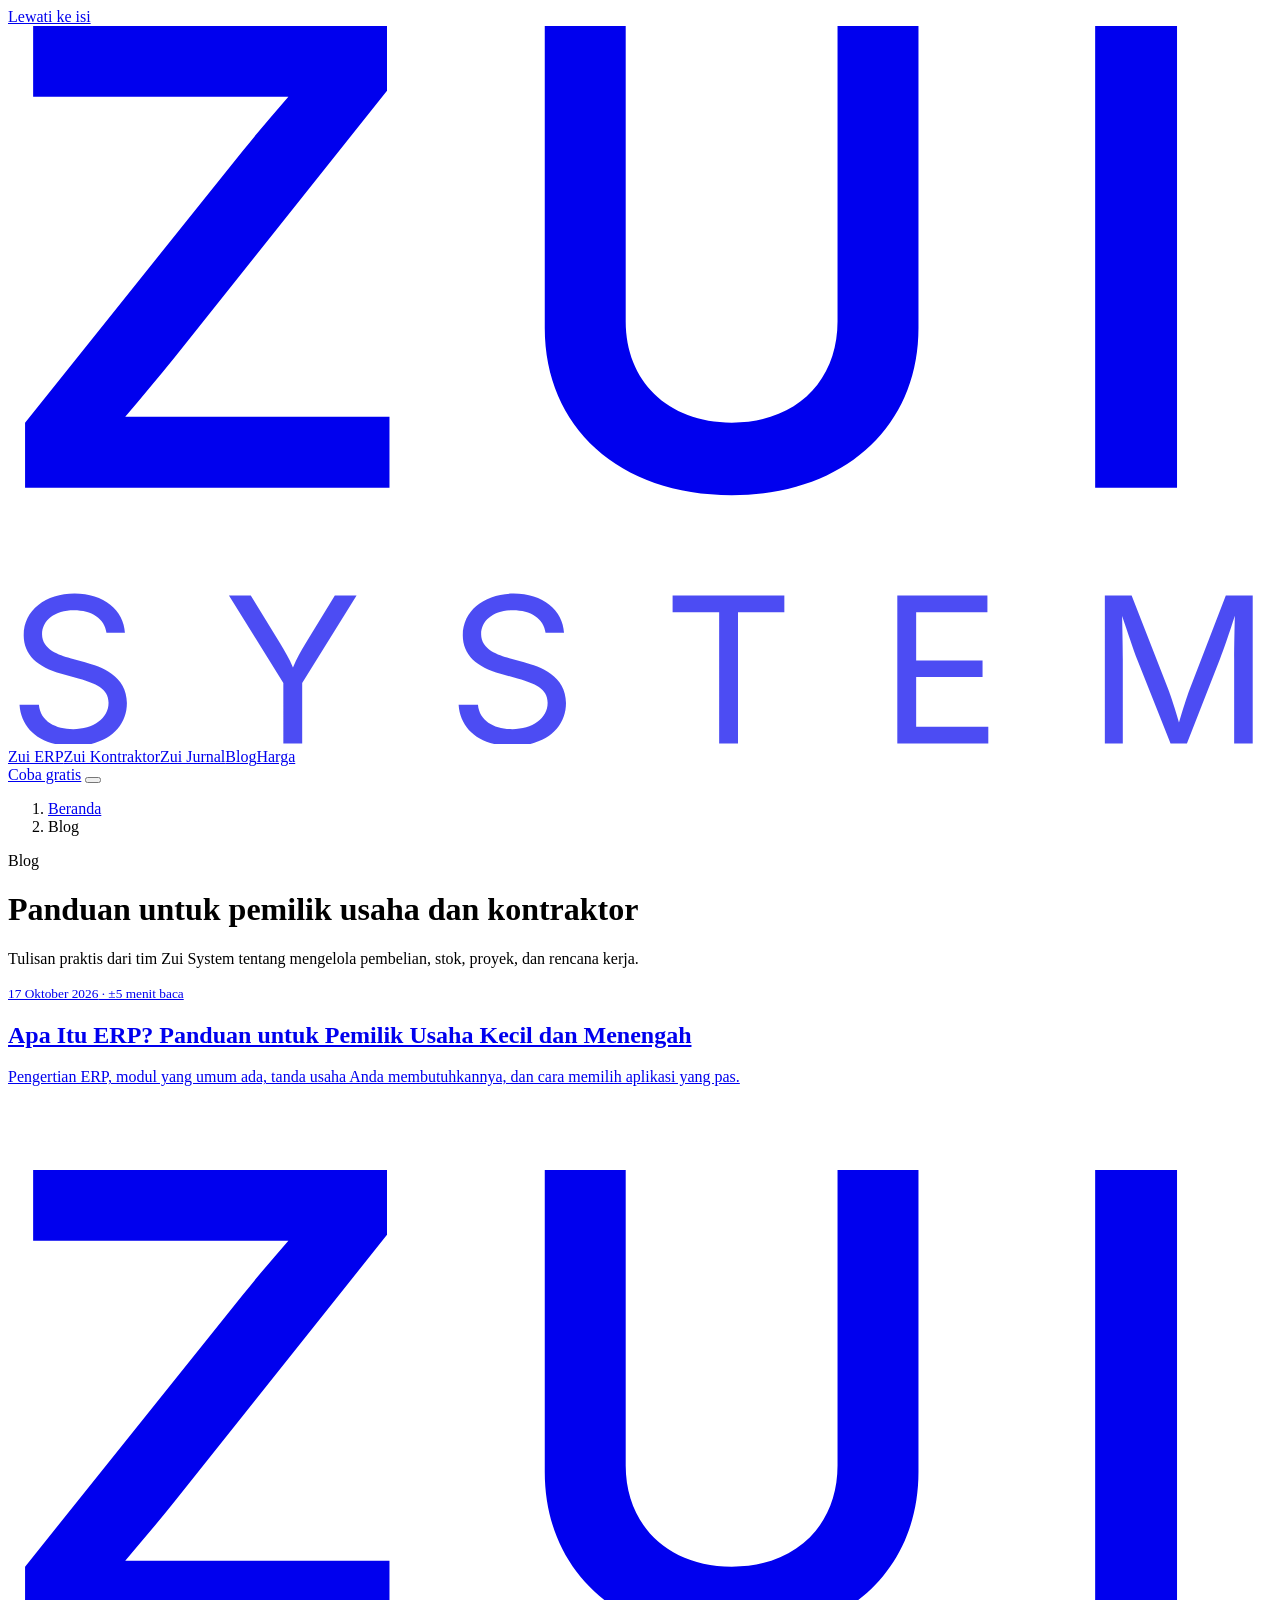
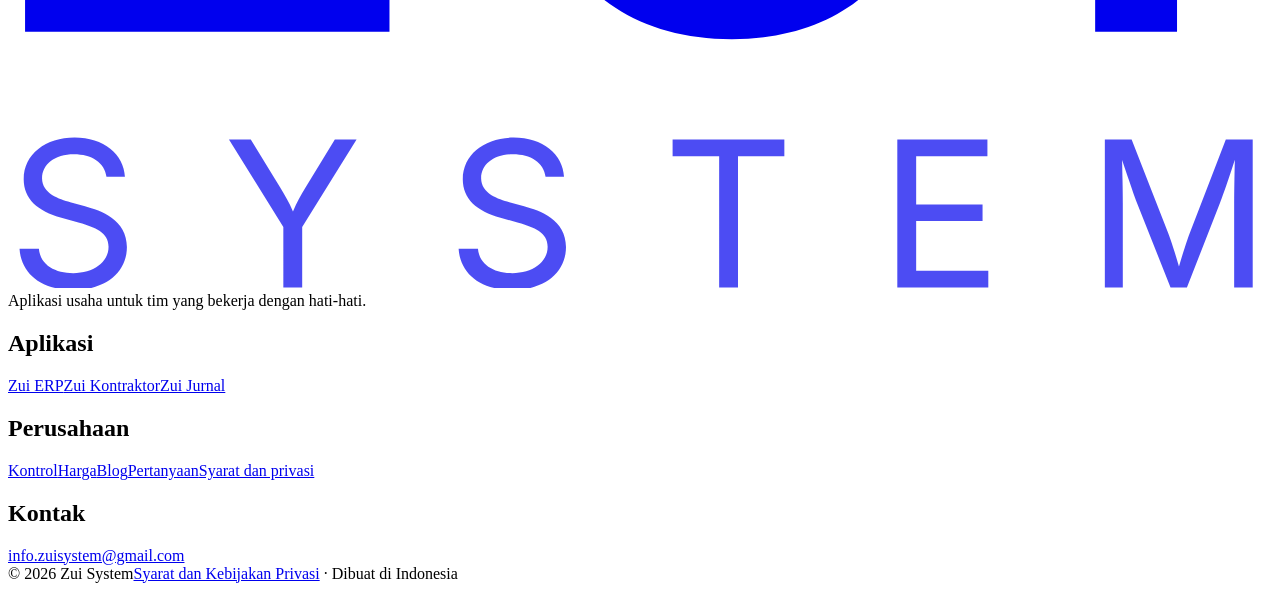
==== index (1).html @ c182817f "Add files via upload" ====
<!DOCTYPE html>
<html lang="id"><head><meta charset="utf-8">
<meta name="viewport" content="width=device-width,initial-scale=1,viewport-fit=cover">
<meta name="theme-color" content="#0E2230"><title>Blog Zui System — Panduan untuk Pemilik Usaha dan Kontraktor</title>
<meta name="description" content="Panduan praktis tentang ERP, pengelolaan proyek konstruksi, dan perencanaan kerja untuk pemilik usaha kecil dan menengah, dari tim Zui System.">
<meta name="robots" content="index,follow,max-image-preview:large">
<link rel="canonical" href="https://zuisystem.com/blog/">
<meta property="og:type" content="website">
<meta property="og:site_name" content="Zui System">
<meta property="og:locale" content="id_ID">
<meta property="og:url" content="https://zuisystem.com/blog/">
<meta property="og:title" content="Blog Zui System — Panduan untuk Pemilik Usaha dan Kontraktor">
<meta property="og:description" content="Panduan praktis tentang ERP, pengelolaan proyek konstruksi, dan perencanaan kerja untuk pemilik usaha kecil dan menengah, dari tim Zui System.">
<meta property="og:image" content="https://zuisystem.com/assets/og/blog.png">
<meta property="og:image:width" content="1200"><meta property="og:image:height" content="630">
<meta name="twitter:card" content="summary_large_image">
<meta name="twitter:title" content="Blog Zui System — Panduan untuk Pemilik Usaha dan Kontraktor">
<meta name="twitter:description" content="Panduan praktis tentang ERP, pengelolaan proyek konstruksi, dan perencanaan kerja untuk pemilik usaha kecil dan menengah, dari tim Zui System.">
<meta name="twitter:image" content="https://zuisystem.com/assets/og/blog.png">
<script type="application/ld+json">{"@context":"https://schema.org","@graph":[{"@type":"Blog","@id":"https://zuisystem.com/blog/#blog","url":"https://zuisystem.com/blog/","name":"Blog Zui System","description":"Panduan praktis tentang ERP, pengelolaan proyek konstruksi, dan perencanaan kerja untuk pemilik usaha kecil dan menengah, dari tim Zui System.","inLanguage":"id","publisher":{"@id":"https://zuisystem.com/#org"},"blogPost":[{"@id":"https://zuisystem.com/blog/apa-itu-erp/#post"}]},{"@type":"CollectionPage","url":"https://zuisystem.com/blog/","name":"Blog Zui System — Panduan untuk Pemilik Usaha dan Kontraktor","description":"Panduan praktis tentang ERP, pengelolaan proyek konstruksi, dan perencanaan kerja untuk pemilik usaha kecil dan menengah, dari tim Zui System.","inLanguage":"id","isPartOf":{"@id":"https://zuisystem.com/#web"},"breadcrumb":{"@id":"https://zuisystem.com/blog/#bc"}},{"@type":"BreadcrumbList","itemListElement":[{"@type":"ListItem","position":1,"name":"Beranda","item":"https://zuisystem.com/"},{"@type":"ListItem","position":2,"name":"Blog","item":"https://zuisystem.com/zui-jurnal/"}],"@id":"https://zuisystem.com/blog/#bc"}]}</script>
<link rel="icon" href="/icon-192.png"><link rel="manifest" href="/manifest.webmanifest"><link rel="apple-touch-icon" href="/icon-192.png">
<link rel="preconnect" href="https://fonts.googleapis.com"><link rel="preconnect" href="https://fonts.gstatic.com" crossorigin>
<link rel="stylesheet" href="https://fonts.googleapis.com/css2?family=IBM+Plex+Sans:wght@400;500;600&family=Source+Serif+4:opsz,wght@8..60,400;8..60,600&display=swap">
<link rel="stylesheet" href="/assets/site.css?v=1">
</head><body>
<a class="sk" href="#isi">Lewati ke isi</a>
<div class="top"><div class="w"><a class="lg" href="/"><svg class="zl" viewBox="20 20 398 226" role="img" aria-label="Zui System"><g fill="currentColor"><path transform="translate(20 165.4)" d="M5.37109375 0.0H120.1171875V-22.36328125H36.9140625C42.1875 -28.61328125 47.4609375 -34.765625 52.44140625 -41.015625L119.3359375 -125.0V-145.5078125H7.91015625V-123.14453125H88.28125C83.203125 -117.3828125 78.3203125 -111.5234375 73.6328125 -105.76171875L5.37109375 -20.5078125Z M227.8984375 2.34375C263.4453125 2.34375 286.6875 -19.3359375 286.6875 -50.29296875V-145.5078125H261.19921875V-52.34375C261.19921875 -33.7890625 248.30859375 -20.5078125 227.8984375 -20.5078125C207.48828125 -20.5078125 194.5 -33.88671875 194.5 -52.34375V-145.5078125H169.01171875V-50.29296875C169.01171875 -19.23828125 192.25390625 2.34375 227.8984375 2.34375Z M368.1015625 -145.5078125H342.3203125V0.0H368.1015625Z"/><path transform="translate(20 245.9)" opacity=".7" d="M20.53125 0.8125C31.28125 0.8125 37.4375 -5.0625 37.4375 -12.6875C37.4375 -21.375 29.25 -24.1875 24.25 -25.5625L19.59375 -26.84375C16.1875 -27.78125 10.71875 -29.5 10.71875 -34.375C10.71875 -38.75 14.71875 -41.9375 20.75 -41.9375C26.28125 -41.9375 30.46875 -39.34375 31.0 -34.8125H36.8125C36.53125 -41.84375 30.125 -47.1875 20.9375 -47.1875C11.9375 -47.1875 4.9375 -41.96875 4.9375 -34.09375C4.9375 -27.90625 9.3125 -24.0625 16.8125 -21.9375L22.4375 -20.34375C27.40625 -18.9375 31.65625 -17.28125 31.65625 -12.78125C31.65625 -7.8125 26.84375 -4.5 20.53125 -4.5C15.0625 -4.5 10.1875 -6.90625 9.71875 -12.1875H3.625C4.15625 -4.375 10.4375 0.8125 20.53125 0.8125Z M86.6925 0.0H92.63V-19.0625L109.755 -46.5625H102.91125L93.72375 -31.53125C92.22375 -29.0625 90.97375 -26.9375 89.72375 -23.9375C88.47375 -26.84375 87.22375 -28.96875 85.66125 -31.53125L76.4425 -46.5625H69.5675L86.6925 -19.0625Z M158.79125 0.8125C169.54125 0.8125 175.6975 -5.0625 175.6975 -12.6875C175.6975 -21.375 167.51 -24.1875 162.51 -25.5625L157.85375 -26.84375C154.4475 -27.78125 148.97875 -29.5 148.97875 -34.375C148.97875 -38.75 152.97875 -41.9375 159.01 -41.9375C164.54125 -41.9375 168.72875 -39.34375 169.26 -34.8125H175.0725C174.79125 -41.84375 168.385 -47.1875 159.1975 -47.1875C150.1975 -47.1875 143.1975 -41.96875 143.1975 -34.09375C143.1975 -27.90625 147.5725 -24.0625 155.0725 -21.9375L160.6975 -20.34375C165.66625 -18.9375 169.91625 -17.28125 169.91625 -12.78125C169.91625 -7.8125 165.10375 -4.5 158.79125 -4.5C153.3225 -4.5 148.4475 -6.90625 147.97875 -12.1875H141.885C142.41625 -4.375 148.6975 0.8125 158.79125 0.8125Z M209.265 -41.3125H223.92125V0.0H229.85875V-41.3125H244.4525V-46.5625H209.265Z M280.02 0.0H308.67625V-5.25H285.9575V-20.875H306.86375V-26.125H285.9575V-41.3125H308.395V-46.5625H280.02Z M345.36875 0.0H351.025V-26.59375C351.025 -30.1875 350.9 -35.6875 350.80625 -40.125C352.65 -34.65625 354.4625 -29.21875 355.49375 -26.59375L366.05625 0.0H371.2125L381.61875 -26.59375C382.68125 -29.3125 384.61875 -34.90625 386.30625 -40.21875C386.18125 -35.375 386.0875 -30.03125 386.0875 -26.59375V0.0H391.93125V-46.5625H383.4625L372.15 -17.1875C371.24375 -14.84375 369.80625 -10.25 368.7125 -6.59375C367.61875 -10.375 366.15 -14.9375 365.275 -17.1875L353.80625 -46.5625H345.36875Z"/></g></svg></a>
<nav class="lk" aria-label="Utama"><a href="/zui-erp/">Zui ERP</a><a href="/zui-kontraktor/">Zui Kontraktor</a><a href="/zui-jurnal/">Zui Jurnal</a><a href="/blog/" aria-current="page">Blog</a><a href="/#harga">Harga</a></nav>
<a class="b p sm" href="/#mulai">Coba gratis</a>
<button type="button" class="hb" id="hb" aria-label="Buka menu" aria-expanded="false" aria-controls="mm"><span></span><span></span></button></div>
<div class="mm" id="mm" hidden><div class="w"><a class="mi" href="/zui-erp/">Zui ERP</a><a class="mi" href="/zui-kontraktor/">Zui Kontraktor</a><a class="mi" href="/zui-jurnal/">Zui Jurnal</a><a class="mi" href="/blog/">Blog</a><a class="mi" href="/#harga">Harga</a><a class="mi" href="/syarat.html">Syarat dan privasi</a><a class="b p mcta" href="/#mulai">Coba gratis 14 hari</a></div></div></div>
<main id="isi">
<div class="w"><nav class="bc" aria-label="Remah roti"><ol><li><a href="/">Beranda</a></li><li aria-current="page">Blog</li></ol></nav>
<header class="ph1"><p class="eyebrow">Blog</p><h1>Panduan untuk pemilik usaha dan kontraktor</h1><p class="sub">Tulisan praktis dari tim Zui System tentang mengelola pembelian, stok, proyek, dan rencana kerja.</p></header>
<div class="bl" style="margin-bottom:84px"><a href="/blog/apa-itu-erp/"><small><time datetime="2026-10-17">17 Oktober 2026</time> · ±5 menit baca</small><h2>Apa Itu ERP? Panduan untuk Pemilik Usaha Kecil dan Menengah</h2><p>Pengertian ERP, modul yang umum ada, tanda usaha Anda membutuhkannya, dan cara memilih aplikasi yang pas.</p></a></div></div>
</main>
<div class="w"><footer><div class="fc"><div><a class="lg" href="/"><svg class="zl" viewBox="20 20 398 226" role="img" aria-label="Zui System"><g fill="currentColor"><path transform="translate(20 165.4)" d="M5.37109375 0.0H120.1171875V-22.36328125H36.9140625C42.1875 -28.61328125 47.4609375 -34.765625 52.44140625 -41.015625L119.3359375 -125.0V-145.5078125H7.91015625V-123.14453125H88.28125C83.203125 -117.3828125 78.3203125 -111.5234375 73.6328125 -105.76171875L5.37109375 -20.5078125Z M227.8984375 2.34375C263.4453125 2.34375 286.6875 -19.3359375 286.6875 -50.29296875V-145.5078125H261.19921875V-52.34375C261.19921875 -33.7890625 248.30859375 -20.5078125 227.8984375 -20.5078125C207.48828125 -20.5078125 194.5 -33.88671875 194.5 -52.34375V-145.5078125H169.01171875V-50.29296875C169.01171875 -19.23828125 192.25390625 2.34375 227.8984375 2.34375Z M368.1015625 -145.5078125H342.3203125V0.0H368.1015625Z"/><path transform="translate(20 245.9)" opacity=".7" d="M20.53125 0.8125C31.28125 0.8125 37.4375 -5.0625 37.4375 -12.6875C37.4375 -21.375 29.25 -24.1875 24.25 -25.5625L19.59375 -26.84375C16.1875 -27.78125 10.71875 -29.5 10.71875 -34.375C10.71875 -38.75 14.71875 -41.9375 20.75 -41.9375C26.28125 -41.9375 30.46875 -39.34375 31.0 -34.8125H36.8125C36.53125 -41.84375 30.125 -47.1875 20.9375 -47.1875C11.9375 -47.1875 4.9375 -41.96875 4.9375 -34.09375C4.9375 -27.90625 9.3125 -24.0625 16.8125 -21.9375L22.4375 -20.34375C27.40625 -18.9375 31.65625 -17.28125 31.65625 -12.78125C31.65625 -7.8125 26.84375 -4.5 20.53125 -4.5C15.0625 -4.5 10.1875 -6.90625 9.71875 -12.1875H3.625C4.15625 -4.375 10.4375 0.8125 20.53125 0.8125Z M86.6925 0.0H92.63V-19.0625L109.755 -46.5625H102.91125L93.72375 -31.53125C92.22375 -29.0625 90.97375 -26.9375 89.72375 -23.9375C88.47375 -26.84375 87.22375 -28.96875 85.66125 -31.53125L76.4425 -46.5625H69.5675L86.6925 -19.0625Z M158.79125 0.8125C169.54125 0.8125 175.6975 -5.0625 175.6975 -12.6875C175.6975 -21.375 167.51 -24.1875 162.51 -25.5625L157.85375 -26.84375C154.4475 -27.78125 148.97875 -29.5 148.97875 -34.375C148.97875 -38.75 152.97875 -41.9375 159.01 -41.9375C164.54125 -41.9375 168.72875 -39.34375 169.26 -34.8125H175.0725C174.79125 -41.84375 168.385 -47.1875 159.1975 -47.1875C150.1975 -47.1875 143.1975 -41.96875 143.1975 -34.09375C143.1975 -27.90625 147.5725 -24.0625 155.0725 -21.9375L160.6975 -20.34375C165.66625 -18.9375 169.91625 -17.28125 169.91625 -12.78125C169.91625 -7.8125 165.10375 -4.5 158.79125 -4.5C153.3225 -4.5 148.4475 -6.90625 147.97875 -12.1875H141.885C142.41625 -4.375 148.6975 0.8125 158.79125 0.8125Z M209.265 -41.3125H223.92125V0.0H229.85875V-41.3125H244.4525V-46.5625H209.265Z M280.02 0.0H308.67625V-5.25H285.9575V-20.875H306.86375V-26.125H285.9575V-41.3125H308.395V-46.5625H280.02Z M345.36875 0.0H351.025V-26.59375C351.025 -30.1875 350.9 -35.6875 350.80625 -40.125C352.65 -34.65625 354.4625 -29.21875 355.49375 -26.59375L366.05625 0.0H371.2125L381.61875 -26.59375C382.68125 -29.3125 384.61875 -34.90625 386.30625 -40.21875C386.18125 -35.375 386.0875 -30.03125 386.0875 -26.59375V0.0H391.93125V-46.5625H383.4625L372.15 -17.1875C371.24375 -14.84375 369.80625 -10.25 368.7125 -6.59375C367.61875 -10.375 366.15 -14.9375 365.275 -17.1875L353.80625 -46.5625H345.36875Z"/></g></svg></a>Aplikasi usaha untuk tim yang bekerja dengan hati-hati.</div>
<div><h2>Aplikasi</h2><a href="/zui-erp/">Zui ERP</a><a href="/zui-kontraktor/">Zui Kontraktor</a><a href="/zui-jurnal/">Zui Jurnal</a></div>
<div><h2>Perusahaan</h2><a href="/#kontrol">Kontrol</a><a href="/#harga">Harga</a><a href="/blog/">Blog</a><a href="/#tanya">Pertanyaan</a><a href="/syarat.html">Syarat dan privasi</a></div>
<div><h2>Kontak</h2><a href="mailto:info.zuisystem@gmail.com">info.zuisystem@gmail.com</a></div></div>
<div class="fb"><span>© <span id="yr">2026</span> Zui System</span><span><a href="/syarat.html">Syarat dan Kebijakan Privasi</a> · Dibuat di Indonesia</span></div></footer></div>
<script src="/assets/site.js?v=1"></script>
</body></html>
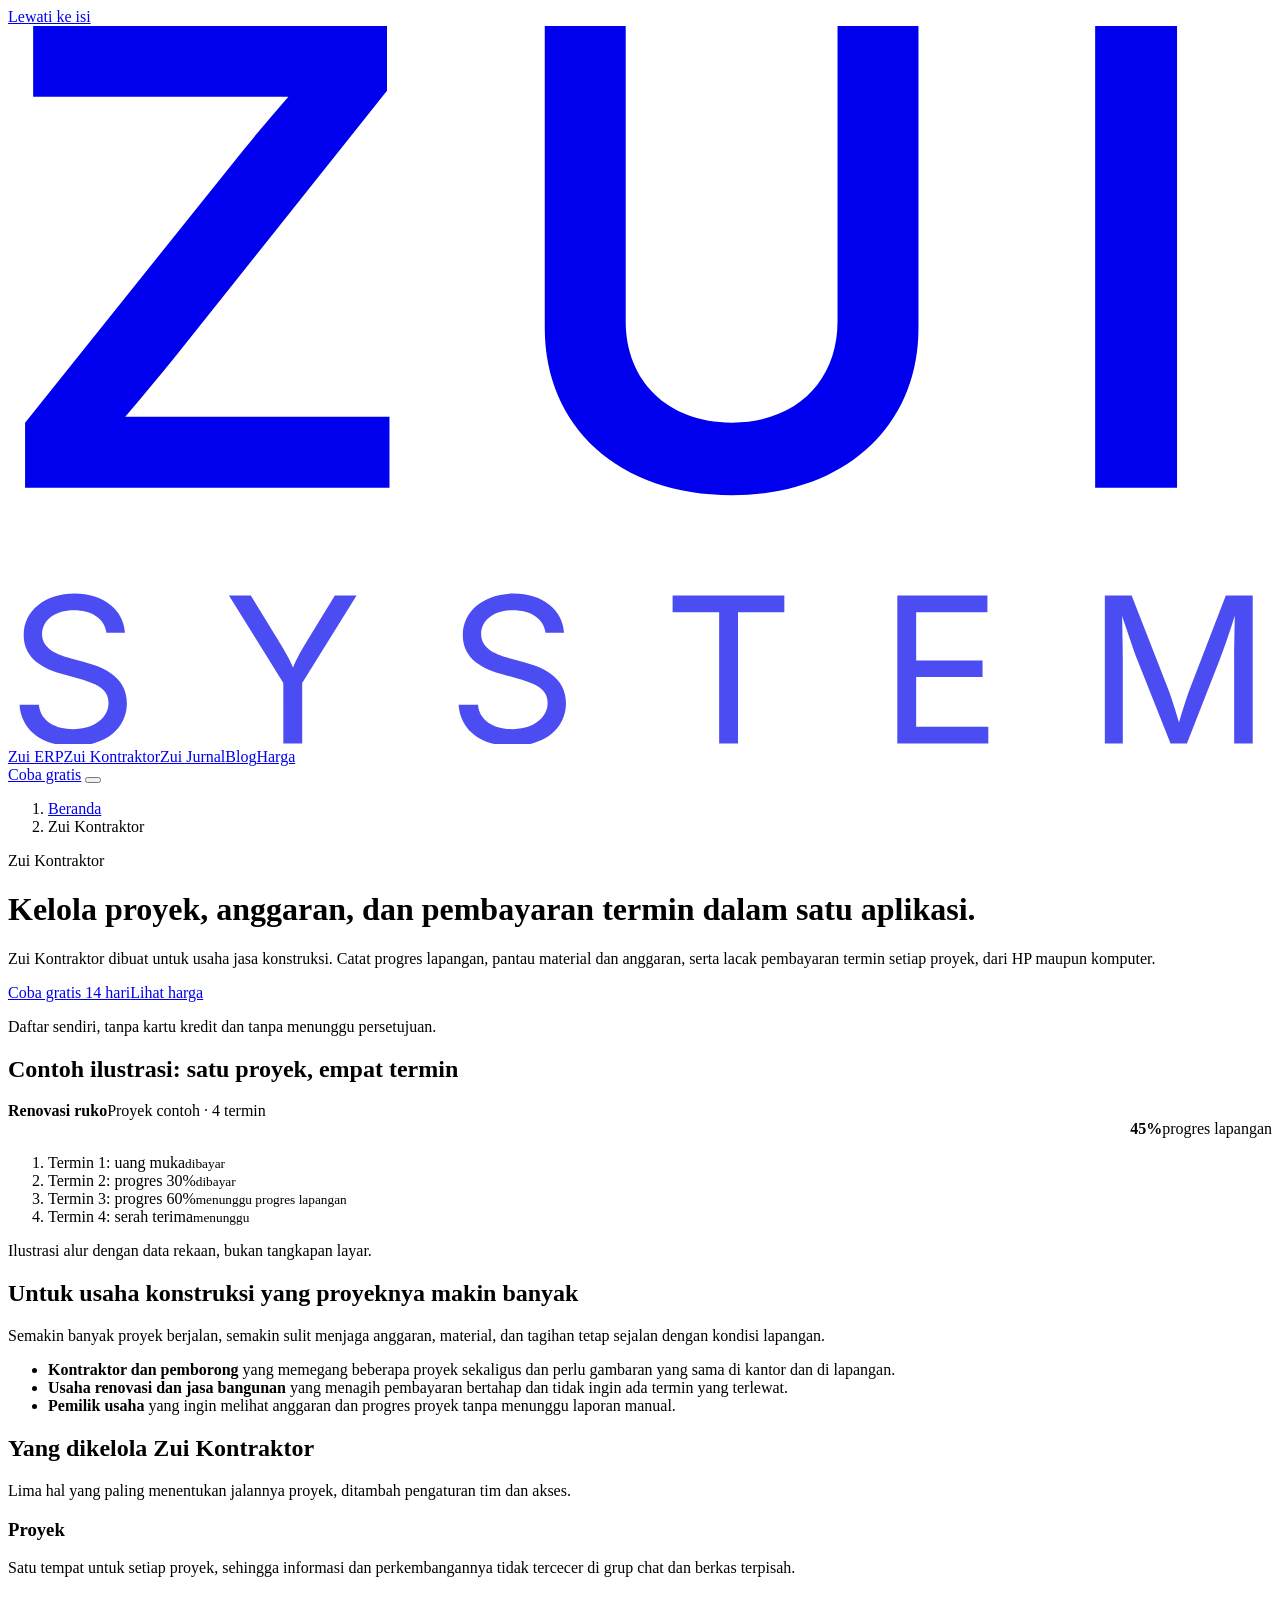
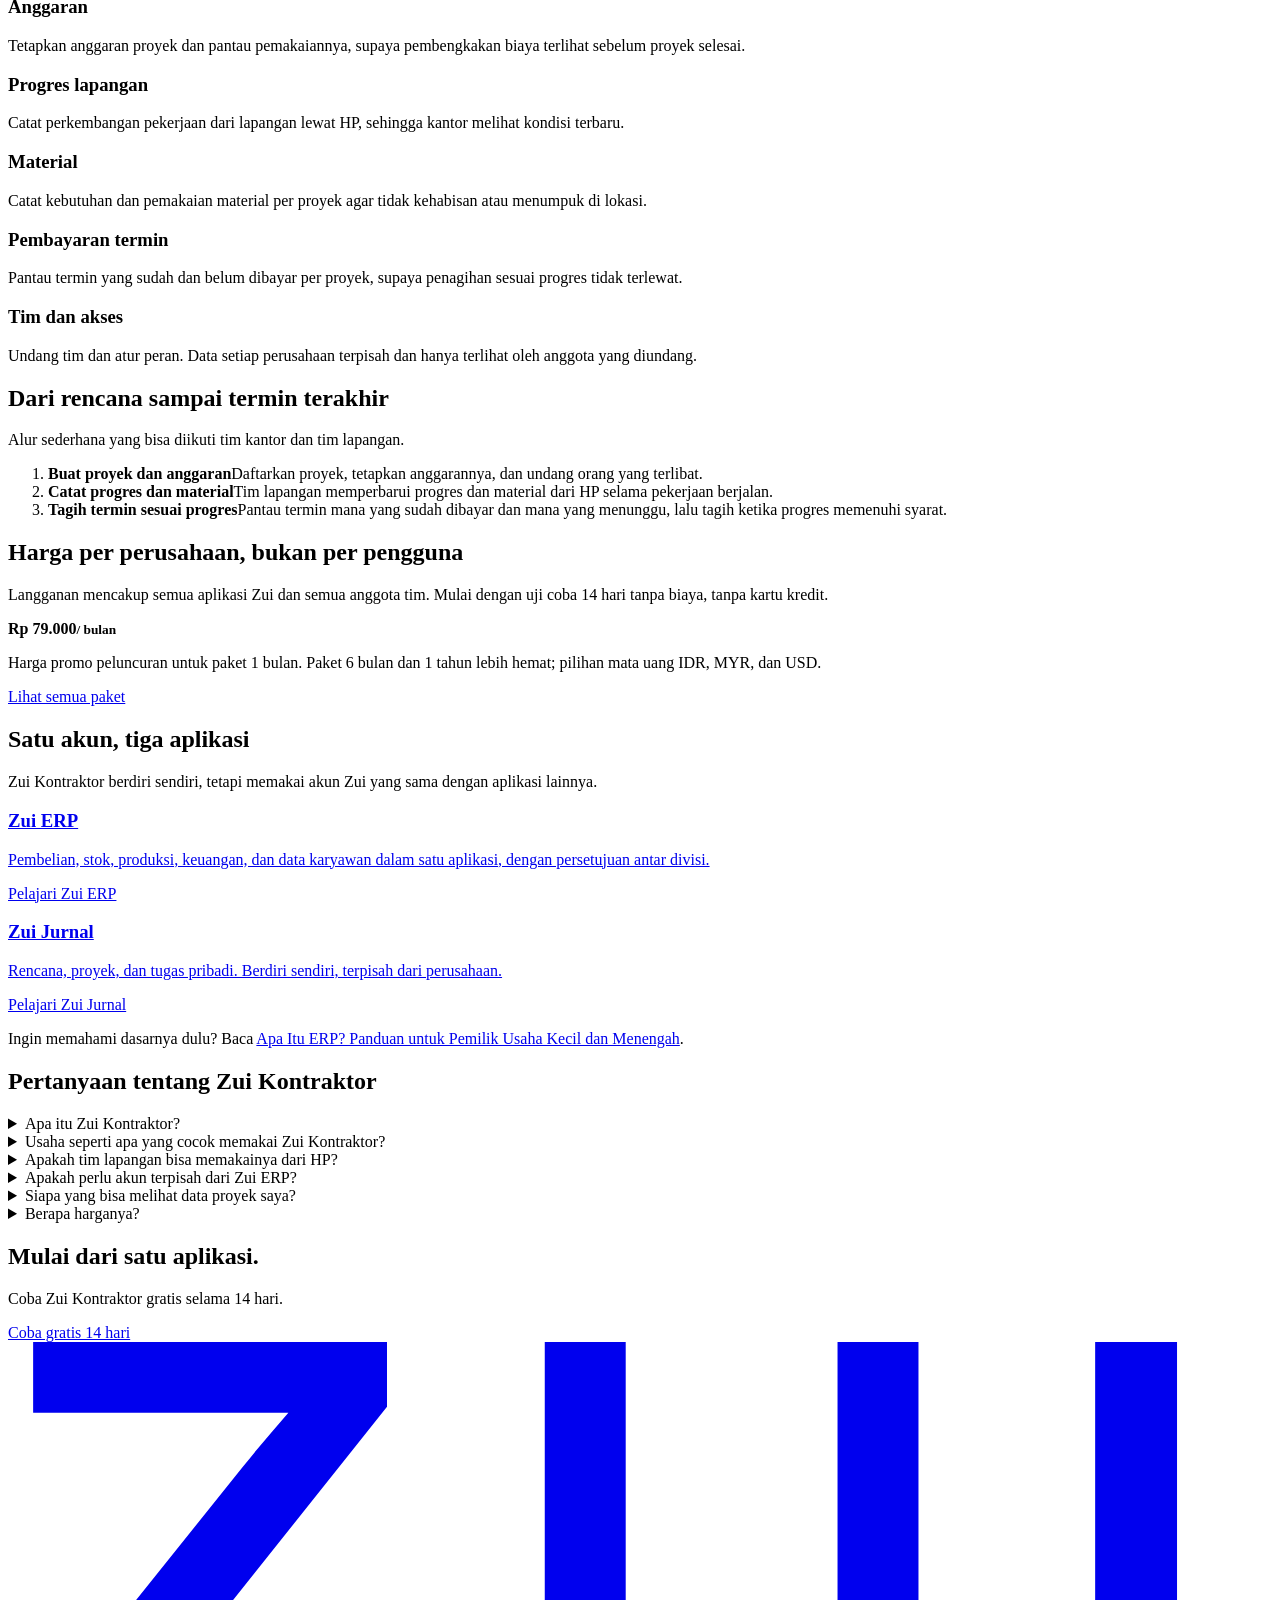
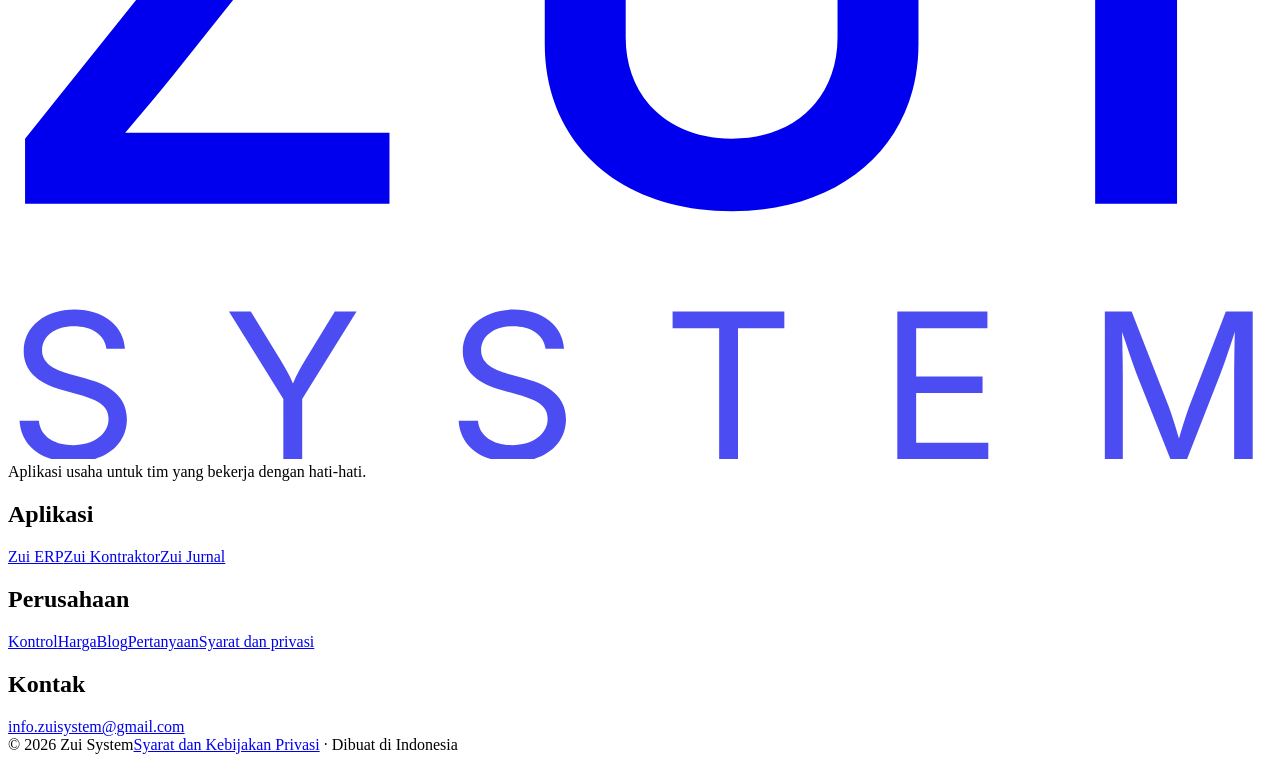
==== commit d89f2173: "Add files via upload" ====
--- a/index (1).html
+++ b/index (1).html
@@ -1,43 +1,62 @@
 <!DOCTYPE html>
 <html lang="id"><head><meta charset="utf-8">
 <meta name="viewport" content="width=device-width,initial-scale=1,viewport-fit=cover">
-<meta name="theme-color" content="#0E2230"><title>Blog Zui System — Panduan untuk Pemilik Usaha dan Kontraktor</title>
-<meta name="description" content="Panduan praktis tentang ERP, pengelolaan proyek konstruksi, dan perencanaan kerja untuk pemilik usaha kecil dan menengah, dari tim Zui System.">
+<meta name="theme-color" content="#0E2230"><title>Zui Kontraktor — Aplikasi Manajemen Proyek untuk Kontraktor</title>
+<meta name="description" content="Zui Kontraktor membantu usaha kontraktor mengelola proyek, anggaran, progres lapangan, material, dan pembayaran termin. Coba gratis 14 hari.">
 <meta name="robots" content="index,follow,max-image-preview:large">
-<link rel="canonical" href="https://zuisystem.com/blog/">
+<link rel="canonical" href="https://zuisystem.com/zui-kontraktor/">
 <meta property="og:type" content="website">
 <meta property="og:site_name" content="Zui System">
 <meta property="og:locale" content="id_ID">
-<meta property="og:url" content="https://zuisystem.com/blog/">
-<meta property="og:title" content="Blog Zui System — Panduan untuk Pemilik Usaha dan Kontraktor">
-<meta property="og:description" content="Panduan praktis tentang ERP, pengelolaan proyek konstruksi, dan perencanaan kerja untuk pemilik usaha kecil dan menengah, dari tim Zui System.">
-<meta property="og:image" content="https://zuisystem.com/assets/og/blog.png">
+<meta property="og:url" content="https://zuisystem.com/zui-kontraktor/">
+<meta property="og:title" content="Zui Kontraktor — Aplikasi Manajemen Proyek untuk Kontraktor">
+<meta property="og:description" content="Zui Kontraktor membantu usaha kontraktor mengelola proyek, anggaran, progres lapangan, material, dan pembayaran termin. Coba gratis 14 hari.">
+<meta property="og:image" content="https://zuisystem.com/assets/og/zui-kontraktor.png">
 <meta property="og:image:width" content="1200"><meta property="og:image:height" content="630">
 <meta name="twitter:card" content="summary_large_image">
-<meta name="twitter:title" content="Blog Zui System — Panduan untuk Pemilik Usaha dan Kontraktor">
-<meta name="twitter:description" content="Panduan praktis tentang ERP, pengelolaan proyek konstruksi, dan perencanaan kerja untuk pemilik usaha kecil dan menengah, dari tim Zui System.">
-<meta name="twitter:image" content="https://zuisystem.com/assets/og/blog.png">
-<script type="application/ld+json">{"@context":"https://schema.org","@graph":[{"@type":"Blog","@id":"https://zuisystem.com/blog/#blog","url":"https://zuisystem.com/blog/","name":"Blog Zui System","description":"Panduan praktis tentang ERP, pengelolaan proyek konstruksi, dan perencanaan kerja untuk pemilik usaha kecil dan menengah, dari tim Zui System.","inLanguage":"id","publisher":{"@id":"https://zuisystem.com/#org"},"blogPost":[{"@id":"https://zuisystem.com/blog/apa-itu-erp/#post"}]},{"@type":"CollectionPage","url":"https://zuisystem.com/blog/","name":"Blog Zui System — Panduan untuk Pemilik Usaha dan Kontraktor","description":"Panduan praktis tentang ERP, pengelolaan proyek konstruksi, dan perencanaan kerja untuk pemilik usaha kecil dan menengah, dari tim Zui System.","inLanguage":"id","isPartOf":{"@id":"https://zuisystem.com/#web"},"breadcrumb":{"@id":"https://zuisystem.com/blog/#bc"}},{"@type":"BreadcrumbList","itemListElement":[{"@type":"ListItem","position":1,"name":"Beranda","item":"https://zuisystem.com/"},{"@type":"ListItem","position":2,"name":"Blog","item":"https://zuisystem.com/zui-jurnal/"}],"@id":"https://zuisystem.com/blog/#bc"}]}</script>
-<link rel="icon" href="/icon-192.png"><link rel="manifest" href="/manifest.webmanifest"><link rel="apple-touch-icon" href="/icon-192.png">
+<meta name="twitter:title" content="Zui Kontraktor — Aplikasi Manajemen Proyek untuk Kontraktor">
+<meta name="twitter:description" content="Zui Kontraktor membantu usaha kontraktor mengelola proyek, anggaran, progres lapangan, material, dan pembayaran termin. Coba gratis 14 hari.">
+<meta name="twitter:image" content="https://zuisystem.com/assets/og/zui-kontraktor.png">
+<script type="application/ld+json">{"@context":"https://schema.org","@graph":[{"@type":"WebPage","@id":"https://zuisystem.com/zui-kontraktor/#page","url":"https://zuisystem.com/zui-kontraktor/","name":"Zui Kontraktor — Aplikasi Manajemen Proyek untuk Kontraktor","description":"Zui Kontraktor membantu usaha kontraktor mengelola proyek, anggaran, progres lapangan, material, dan pembayaran termin. Coba gratis 14 hari.","inLanguage":"id","isPartOf":{"@id":"https://zuisystem.com/#web"},"about":{"@id":"https://zuisystem.com/zui-kontraktor/#app"},"breadcrumb":{"@id":"https://zuisystem.com/zui-kontraktor/#bc"}},{"@type":"SoftwareApplication","@id":"https://zuisystem.com/zui-kontraktor/#app","name":"Zui Kontraktor","url":"https://zuisystem.com/zui-kontraktor/","description":"Zui Kontraktor membantu usaha kontraktor mengelola proyek, anggaran, progres lapangan, material, dan pembayaran termin. Coba gratis 14 hari.","applicationCategory":"BusinessApplication","operatingSystem":"Web, Android, iOS","inLanguage":"id","image":"https://zuisystem.com/assets/og/zui-kontraktor.png","publisher":{"@id":"https://zuisystem.com/#org"},"offers":{"@type":"Offer","price":"79000","priceCurrency":"IDR","description":"Harga promo peluncuran per perusahaan untuk paket 1 bulan. Uji coba gratis 14 hari."}},{"@type":"BreadcrumbList","itemListElement":[{"@type":"ListItem","position":1,"name":"Beranda","item":"https://zuisystem.com/"},{"@type":"ListItem","position":2,"name":"Zui Kontraktor","item":"https://zuisystem.com/zui-erp/"}],"@id":"https://zuisystem.com/zui-kontraktor/#bc"},{"@type":"FAQPage","mainEntity":[{"@type":"Question","name":"Apa itu Zui Kontraktor?","acceptedAnswer":{"@type":"Answer","text":"Zui Kontraktor adalah aplikasi untuk usaha jasa konstruksi. Isinya mencakup proyek, anggaran, progres lapangan, material, dan pembayaran termin, dan dipasang dari peramban sehingga bisa dipakai di HP maupun komputer."}},{"@type":"Question","name":"Usaha seperti apa yang cocok memakai Zui Kontraktor?","acceptedAnswer":{"@type":"Answer","text":"Kontraktor, pemborong, dan usaha renovasi yang menangani satu atau beberapa proyek sekaligus dan ingin anggaran, progres, material, serta tagihan termin tercatat di satu tempat."}},{"@type":"Question","name":"Apakah tim lapangan bisa memakainya dari HP?","acceptedAnswer":{"@type":"Answer","text":"Bisa. Aplikasi dipasang dari peramban dan ikonnya muncul di layar utama, sehingga tim lapangan dapat mencatat dari HP tanpa membuka komputer."}},{"@type":"Question","name":"Apakah perlu akun terpisah dari Zui ERP?","acceptedAnswer":{"@type":"Answer","text":"Tidak. Zui Kontraktor memakai akun Zui yang sama. Jika usaha Anda juga berdagang atau memproduksi, Anda dapat memakai Zui ERP dengan akun yang sama."}},{"@type":"Question","name":"Siapa yang bisa melihat data proyek saya?","acceptedAnswer":{"@type":"Answer","text":"Hanya anggota yang Anda undang, sesuai peran masing-masing. Setiap perusahaan punya ruang datanya sendiri."}},{"@type":"Question","name":"Berapa harganya?","acceptedAnswer":{"@type":"Answer","text":"Harga berlaku per perusahaan, bukan per pengguna, dan semua aplikasi serta anggota tim sudah termasuk. Uji coba 14 hari tanpa biaya. Lihat paket di bagian harga."}}]}]}</script>
+<link rel="icon" href="../icon-192.png"><link rel="manifest" href="../manifest.webmanifest"><link rel="apple-touch-icon" href="../icon-192.png">
 <link rel="preconnect" href="https://fonts.googleapis.com"><link rel="preconnect" href="https://fonts.gstatic.com" crossorigin>
 <link rel="stylesheet" href="https://fonts.googleapis.com/css2?family=IBM+Plex+Sans:wght@400;500;600&family=Source+Serif+4:opsz,wght@8..60,400;8..60,600&display=swap">
-<link rel="stylesheet" href="/assets/site.css?v=1">
+<link rel="stylesheet" href="../assets/site.css?v=1">
 </head><body>
 <a class="sk" href="#isi">Lewati ke isi</a>
-<div class="top"><div class="w"><a class="lg" href="/"><svg class="zl" viewBox="20 20 398 226" role="img" aria-label="Zui System"><g fill="currentColor"><path transform="translate(20 165.4)" d="M5.37109375 0.0H120.1171875V-22.36328125H36.9140625C42.1875 -28.61328125 47.4609375 -34.765625 52.44140625 -41.015625L119.3359375 -125.0V-145.5078125H7.91015625V-123.14453125H88.28125C83.203125 -117.3828125 78.3203125 -111.5234375 73.6328125 -105.76171875L5.37109375 -20.5078125Z M227.8984375 2.34375C263.4453125 2.34375 286.6875 -19.3359375 286.6875 -50.29296875V-145.5078125H261.19921875V-52.34375C261.19921875 -33.7890625 248.30859375 -20.5078125 227.8984375 -20.5078125C207.48828125 -20.5078125 194.5 -33.88671875 194.5 -52.34375V-145.5078125H169.01171875V-50.29296875C169.01171875 -19.23828125 192.25390625 2.34375 227.8984375 2.34375Z M368.1015625 -145.5078125H342.3203125V0.0H368.1015625Z"/><path transform="translate(20 245.9)" opacity=".7" d="M20.53125 0.8125C31.28125 0.8125 37.4375 -5.0625 37.4375 -12.6875C37.4375 -21.375 29.25 -24.1875 24.25 -25.5625L19.59375 -26.84375C16.1875 -27.78125 10.71875 -29.5 10.71875 -34.375C10.71875 -38.75 14.71875 -41.9375 20.75 -41.9375C26.28125 -41.9375 30.46875 -39.34375 31.0 -34.8125H36.8125C36.53125 -41.84375 30.125 -47.1875 20.9375 -47.1875C11.9375 -47.1875 4.9375 -41.96875 4.9375 -34.09375C4.9375 -27.90625 9.3125 -24.0625 16.8125 -21.9375L22.4375 -20.34375C27.40625 -18.9375 31.65625 -17.28125 31.65625 -12.78125C31.65625 -7.8125 26.84375 -4.5 20.53125 -4.5C15.0625 -4.5 10.1875 -6.90625 9.71875 -12.1875H3.625C4.15625 -4.375 10.4375 0.8125 20.53125 0.8125Z M86.6925 0.0H92.63V-19.0625L109.755 -46.5625H102.91125L93.72375 -31.53125C92.22375 -29.0625 90.97375 -26.9375 89.72375 -23.9375C88.47375 -26.84375 87.22375 -28.96875 85.66125 -31.53125L76.4425 -46.5625H69.5675L86.6925 -19.0625Z M158.79125 0.8125C169.54125 0.8125 175.6975 -5.0625 175.6975 -12.6875C175.6975 -21.375 167.51 -24.1875 162.51 -25.5625L157.85375 -26.84375C154.4475 -27.78125 148.97875 -29.5 148.97875 -34.375C148.97875 -38.75 152.97875 -41.9375 159.01 -41.9375C164.54125 -41.9375 168.72875 -39.34375 169.26 -34.8125H175.0725C174.79125 -41.84375 168.385 -47.1875 159.1975 -47.1875C150.1975 -47.1875 143.1975 -41.96875 143.1975 -34.09375C143.1975 -27.90625 147.5725 -24.0625 155.0725 -21.9375L160.6975 -20.34375C165.66625 -18.9375 169.91625 -17.28125 169.91625 -12.78125C169.91625 -7.8125 165.10375 -4.5 158.79125 -4.5C153.3225 -4.5 148.4475 -6.90625 147.97875 -12.1875H141.885C142.41625 -4.375 148.6975 0.8125 158.79125 0.8125Z M209.265 -41.3125H223.92125V0.0H229.85875V-41.3125H244.4525V-46.5625H209.265Z M280.02 0.0H308.67625V-5.25H285.9575V-20.875H306.86375V-26.125H285.9575V-41.3125H308.395V-46.5625H280.02Z M345.36875 0.0H351.025V-26.59375C351.025 -30.1875 350.9 -35.6875 350.80625 -40.125C352.65 -34.65625 354.4625 -29.21875 355.49375 -26.59375L366.05625 0.0H371.2125L381.61875 -26.59375C382.68125 -29.3125 384.61875 -34.90625 386.30625 -40.21875C386.18125 -35.375 386.0875 -30.03125 386.0875 -26.59375V0.0H391.93125V-46.5625H383.4625L372.15 -17.1875C371.24375 -14.84375 369.80625 -10.25 368.7125 -6.59375C367.61875 -10.375 366.15 -14.9375 365.275 -17.1875L353.80625 -46.5625H345.36875Z"/></g></svg></a>
-<nav class="lk" aria-label="Utama"><a href="/zui-erp/">Zui ERP</a><a href="/zui-kontraktor/">Zui Kontraktor</a><a href="/zui-jurnal/">Zui Jurnal</a><a href="/blog/" aria-current="page">Blog</a><a href="/#harga">Harga</a></nav>
-<a class="b p sm" href="/#mulai">Coba gratis</a>
+<div class="top"><div class="w"><a class="lg" href="../index.html"><svg class="zl" viewBox="20 20 398 226" role="img" aria-label="Zui System"><g fill="currentColor"><path transform="translate(20 165.4)" d="M5.37109375 0.0H120.1171875V-22.36328125H36.9140625C42.1875 -28.61328125 47.4609375 -34.765625 52.44140625 -41.015625L119.3359375 -125.0V-145.5078125H7.91015625V-123.14453125H88.28125C83.203125 -117.3828125 78.3203125 -111.5234375 73.6328125 -105.76171875L5.37109375 -20.5078125Z M227.8984375 2.34375C263.4453125 2.34375 286.6875 -19.3359375 286.6875 -50.29296875V-145.5078125H261.19921875V-52.34375C261.19921875 -33.7890625 248.30859375 -20.5078125 227.8984375 -20.5078125C207.48828125 -20.5078125 194.5 -33.88671875 194.5 -52.34375V-145.5078125H169.01171875V-50.29296875C169.01171875 -19.23828125 192.25390625 2.34375 227.8984375 2.34375Z M368.1015625 -145.5078125H342.3203125V0.0H368.1015625Z"/><path transform="translate(20 245.9)" opacity=".7" d="M20.53125 0.8125C31.28125 0.8125 37.4375 -5.0625 37.4375 -12.6875C37.4375 -21.375 29.25 -24.1875 24.25 -25.5625L19.59375 -26.84375C16.1875 -27.78125 10.71875 -29.5 10.71875 -34.375C10.71875 -38.75 14.71875 -41.9375 20.75 -41.9375C26.28125 -41.9375 30.46875 -39.34375 31.0 -34.8125H36.8125C36.53125 -41.84375 30.125 -47.1875 20.9375 -47.1875C11.9375 -47.1875 4.9375 -41.96875 4.9375 -34.09375C4.9375 -27.90625 9.3125 -24.0625 16.8125 -21.9375L22.4375 -20.34375C27.40625 -18.9375 31.65625 -17.28125 31.65625 -12.78125C31.65625 -7.8125 26.84375 -4.5 20.53125 -4.5C15.0625 -4.5 10.1875 -6.90625 9.71875 -12.1875H3.625C4.15625 -4.375 10.4375 0.8125 20.53125 0.8125Z M86.6925 0.0H92.63V-19.0625L109.755 -46.5625H102.91125L93.72375 -31.53125C92.22375 -29.0625 90.97375 -26.9375 89.72375 -23.9375C88.47375 -26.84375 87.22375 -28.96875 85.66125 -31.53125L76.4425 -46.5625H69.5675L86.6925 -19.0625Z M158.79125 0.8125C169.54125 0.8125 175.6975 -5.0625 175.6975 -12.6875C175.6975 -21.375 167.51 -24.1875 162.51 -25.5625L157.85375 -26.84375C154.4475 -27.78125 148.97875 -29.5 148.97875 -34.375C148.97875 -38.75 152.97875 -41.9375 159.01 -41.9375C164.54125 -41.9375 168.72875 -39.34375 169.26 -34.8125H175.0725C174.79125 -41.84375 168.385 -47.1875 159.1975 -47.1875C150.1975 -47.1875 143.1975 -41.96875 143.1975 -34.09375C143.1975 -27.90625 147.5725 -24.0625 155.0725 -21.9375L160.6975 -20.34375C165.66625 -18.9375 169.91625 -17.28125 169.91625 -12.78125C169.91625 -7.8125 165.10375 -4.5 158.79125 -4.5C153.3225 -4.5 148.4475 -6.90625 147.97875 -12.1875H141.885C142.41625 -4.375 148.6975 0.8125 158.79125 0.8125Z M209.265 -41.3125H223.92125V0.0H229.85875V-41.3125H244.4525V-46.5625H209.265Z M280.02 0.0H308.67625V-5.25H285.9575V-20.875H306.86375V-26.125H285.9575V-41.3125H308.395V-46.5625H280.02Z M345.36875 0.0H351.025V-26.59375C351.025 -30.1875 350.9 -35.6875 350.80625 -40.125C352.65 -34.65625 354.4625 -29.21875 355.49375 -26.59375L366.05625 0.0H371.2125L381.61875 -26.59375C382.68125 -29.3125 384.61875 -34.90625 386.30625 -40.21875C386.18125 -35.375 386.0875 -30.03125 386.0875 -26.59375V0.0H391.93125V-46.5625H383.4625L372.15 -17.1875C371.24375 -14.84375 369.80625 -10.25 368.7125 -6.59375C367.61875 -10.375 366.15 -14.9375 365.275 -17.1875L353.80625 -46.5625H345.36875Z"/></g></svg></a>
+<nav class="lk" aria-label="Utama"><a href="../zui-erp/index.html">Zui ERP</a><a href="../zui-kontraktor/index.html" aria-current="page">Zui Kontraktor</a><a href="../zui-jurnal/index.html">Zui Jurnal</a><a href="../blog/index.html">Blog</a><a href="../index.html#harga">Harga</a></nav>
+<a class="b p sm" href="../index.html#mulai">Coba gratis</a>
 <button type="button" class="hb" id="hb" aria-label="Buka menu" aria-expanded="false" aria-controls="mm"><span></span><span></span></button></div>
-<div class="mm" id="mm" hidden><div class="w"><a class="mi" href="/zui-erp/">Zui ERP</a><a class="mi" href="/zui-kontraktor/">Zui Kontraktor</a><a class="mi" href="/zui-jurnal/">Zui Jurnal</a><a class="mi" href="/blog/">Blog</a><a class="mi" href="/#harga">Harga</a><a class="mi" href="/syarat.html">Syarat dan privasi</a><a class="b p mcta" href="/#mulai">Coba gratis 14 hari</a></div></div></div>
+<div class="mm" id="mm" hidden><div class="w"><a class="mi" href="../zui-erp/index.html">Zui ERP</a><a class="mi" href="../zui-kontraktor/index.html">Zui Kontraktor</a><a class="mi" href="../zui-jurnal/index.html">Zui Jurnal</a><a class="mi" href="../blog/index.html">Blog</a><a class="mi" href="../index.html#harga">Harga</a><a class="mi" href="../syarat.html">Syarat dan privasi</a><a class="b p mcta" href="../index.html#mulai">Coba gratis 14 hari</a></div></div></div>
 <main id="isi">
-<div class="w"><nav class="bc" aria-label="Remah roti"><ol><li><a href="/">Beranda</a></li><li aria-current="page">Blog</li></ol></nav>
-<header class="ph1"><p class="eyebrow">Blog</p><h1>Panduan untuk pemilik usaha dan kontraktor</h1><p class="sub">Tulisan praktis dari tim Zui System tentang mengelola pembelian, stok, proyek, dan rencana kerja.</p></header>
-<div class="bl" style="margin-bottom:84px"><a href="/blog/apa-itu-erp/"><small><time datetime="2026-10-17">17 Oktober 2026</time> · ±5 menit baca</small><h2>Apa Itu ERP? Panduan untuk Pemilik Usaha Kecil dan Menengah</h2><p>Pengertian ERP, modul yang umum ada, tanda usaha Anda membutuhkannya, dan cara memilih aplikasi yang pas.</p></a></div></div>
+<div class="w"><nav class="bc" aria-label="Remah roti"><ol><li><a href="../index.html">Beranda</a></li><li aria-current="page">Zui Kontraktor</li></ol></nav>
+<header class="hero"><div><p class="eyebrow">Zui Kontraktor</p><h1>Kelola proyek, anggaran, dan pembayaran termin dalam satu aplikasi.</h1><p class="l">Zui Kontraktor dibuat untuk usaha jasa konstruksi. Catat progres lapangan, pantau material dan anggaran, serta lacak pembayaran termin setiap proyek, dari HP maupun komputer.</p>
+<div class="cta"><a class="b p" href="../index.html#mulai">Coba gratis 14 hari</a><a class="b" href="../index.html#harga">Lihat harga</a></div><p class="nt">Daftar sendiri, tanpa kartu kredit dan tanpa menunggu persetujuan.</p></div>
+<aside class="demo" aria-label="Contoh ilustrasi proyek dan termin pembayaran"><h2>Contoh ilustrasi: satu proyek, empat termin</h2><div class="po"><div><b>Renovasi ruko</b><span>Proyek contoh · 4 termin</span></div><div style="text-align:right"><b>45%</b><span>progres lapangan</span></div></div>
+<div class="bar" role="img" aria-label="Progres lapangan 45 persen"><i style="width:45%"></i></div>
+<ol class="tl"><li class="dn"><div>Termin 1: uang muka<small>dibayar</small></div></li><li class="dn"><div>Termin 2: progres 30%<small>dibayar</small></div></li><li class="nx"><div>Termin 3: progres 60%<small>menunggu progres lapangan</small></div></li><li><div>Termin 4: serah terima<small>menunggu</small></div></li></ol><span class="ilu">Ilustrasi alur dengan data rekaan, bukan tangkapan layar.</span></aside></header></div>
+
+<section id="untuk"><div class="w"><div class="hd"><div><h2>Untuk usaha konstruksi yang proyeknya makin banyak</h2><p class="sub">Semakin banyak proyek berjalan, semakin sulit menjaga anggaran, material, dan tagihan tetap sejalan dengan kondisi lapangan.</p></div><ul class="lst"><li><b>Kontraktor dan pemborong</b> yang memegang beberapa proyek sekaligus dan perlu gambaran yang sama di kantor dan di lapangan.</li><li><b>Usaha renovasi dan jasa bangunan</b> yang menagih pembayaran bertahap dan tidak ingin ada termin yang terlewat.</li><li><b>Pemilik usaha</b> yang ingin melihat anggaran dan progres proyek tanpa menunggu laporan manual.</li></ul></div></div></section>
+
+<section id="fitur"><div class="w"><h2>Yang dikelola Zui Kontraktor</h2><p class="sub">Lima hal yang paling menentukan jalannya proyek, ditambah pengaturan tim dan akses.</p><div class="kt"><div><h3>Proyek</h3><p>Satu tempat untuk setiap proyek, sehingga informasi dan perkembangannya tidak tercecer di grup chat dan berkas terpisah.</p></div><div><h3>Anggaran</h3><p>Tetapkan anggaran proyek dan pantau pemakaiannya, supaya pembengkakan biaya terlihat sebelum proyek selesai.</p></div><div><h3>Progres lapangan</h3><p>Catat perkembangan pekerjaan dari lapangan lewat HP, sehingga kantor melihat kondisi terbaru.</p></div><div><h3>Material</h3><p>Catat kebutuhan dan pemakaian material per proyek agar tidak kehabisan atau menumpuk di lokasi.</p></div><div><h3>Pembayaran termin</h3><p>Pantau termin yang sudah dan belum dibayar per proyek, supaya penagihan sesuai progres tidak terlewat.</p></div><div><h3>Tim dan akses</h3><p>Undang tim dan atur peran. Data setiap perusahaan terpisah dan hanya terlihat oleh anggota yang diundang.</p></div></div></div></section>
+
+<section id="alur"><div class="w"><h2>Dari rencana sampai termin terakhir</h2><p class="sub">Alur sederhana yang bisa diikuti tim kantor dan tim lapangan.</p><ol class="f"><li><b>Buat proyek dan anggaran</b>Daftarkan proyek, tetapkan anggarannya, dan undang orang yang terlibat.</li><li><b>Catat progres dan material</b>Tim lapangan memperbarui progres dan material dari HP selama pekerjaan berjalan.</li><li><b>Tagih termin sesuai progres</b>Pantau termin mana yang sudah dibayar dan mana yang menunggu, lalu tagih ketika progres memenuhi syarat.</li></ol></div></section>
+
+<section id="harga-app"><div class="w"><h2>Harga per perusahaan, bukan per pengguna</h2>
+<p class="sub">Langganan mencakup semua aplikasi Zui dan semua anggota tim. Mulai dengan uji coba 14 hari tanpa biaya, tanpa kartu kredit.</p>
+<div class="hg"><div><b>Rp 79.000<small>/ bulan</small></b><p>Harga promo peluncuran untuk paket 1 bulan. Paket 6 bulan dan 1 tahun lebih hemat; pilihan mata uang IDR, MYR, dan USD.</p></div><a class="b p" href="../index.html#harga">Lihat semua paket</a></div></div></section>
+
+<section id="lain"><div class="w"><h2>Satu akun, tiga aplikasi</h2><p class="sub">Zui Kontraktor berdiri sendiri, tetapi memakai akun Zui yang sama dengan aplikasi lainnya.</p><div class="oth"><a href="../zui-erp/index.html"><h3>Zui ERP</h3><p>Pembelian, stok, produksi, keuangan, dan data karyawan dalam satu aplikasi, dengan persetujuan antar divisi.</p><span>Pelajari Zui ERP</span></a><a href="../zui-jurnal/index.html"><h3>Zui Jurnal</h3><p>Rencana, proyek, dan tugas pribadi. Berdiri sendiri, terpisah dari perusahaan.</p><span>Pelajari Zui Jurnal</span></a></div>
+<p class="rel">Ingin memahami dasarnya dulu? Baca <a href="../blog/apa-itu-erp/index.html">Apa Itu ERP? Panduan untuk Pemilik Usaha Kecil dan Menengah</a>.</p></div></section>
+
+<section id="tanya"><div class="w"><div class="hd"><div><h2>Pertanyaan tentang Zui Kontraktor</h2></div><div class="fq"><details><summary>Apa itu Zui Kontraktor?</summary><p>Zui Kontraktor adalah aplikasi untuk usaha jasa konstruksi. Isinya mencakup proyek, anggaran, progres lapangan, material, dan pembayaran termin, dan dipasang dari peramban sehingga bisa dipakai di HP maupun komputer.</p></details><details><summary>Usaha seperti apa yang cocok memakai Zui Kontraktor?</summary><p>Kontraktor, pemborong, dan usaha renovasi yang menangani satu atau beberapa proyek sekaligus dan ingin anggaran, progres, material, serta tagihan termin tercatat di satu tempat.</p></details><details><summary>Apakah tim lapangan bisa memakainya dari HP?</summary><p>Bisa. Aplikasi dipasang dari peramban dan ikonnya muncul di layar utama, sehingga tim lapangan dapat mencatat dari HP tanpa membuka komputer.</p></details><details><summary>Apakah perlu akun terpisah dari Zui ERP?</summary><p>Tidak. Zui Kontraktor memakai akun Zui yang sama. Jika usaha Anda juga berdagang atau memproduksi, Anda dapat memakai <a href="../zui-erp/index.html">Zui ERP</a> dengan akun yang sama.</p></details><details><summary>Siapa yang bisa melihat data proyek saya?</summary><p>Hanya anggota yang Anda undang, sesuai peran masing-masing. Setiap perusahaan punya ruang datanya sendiri.</p></details><details><summary>Berapa harganya?</summary><p>Harga berlaku per perusahaan, bukan per pengguna, dan semua aplikasi serta anggota tim sudah termasuk. Uji coba 14 hari tanpa biaya. Lihat paket di <a href="../index.html#harga">bagian harga</a>.</p></details></div></div></div></section>
+<section class="fin"><div class="w"><h2>Mulai dari satu aplikasi.</h2><p>Coba Zui Kontraktor gratis selama 14 hari.</p><a class="b" href="../index.html#mulai">Coba gratis 14 hari</a></div></section>
 </main>
-<div class="w"><footer><div class="fc"><div><a class="lg" href="/"><svg class="zl" viewBox="20 20 398 226" role="img" aria-label="Zui System"><g fill="currentColor"><path transform="translate(20 165.4)" d="M5.37109375 0.0H120.1171875V-22.36328125H36.9140625C42.1875 -28.61328125 47.4609375 -34.765625 52.44140625 -41.015625L119.3359375 -125.0V-145.5078125H7.91015625V-123.14453125H88.28125C83.203125 -117.3828125 78.3203125 -111.5234375 73.6328125 -105.76171875L5.37109375 -20.5078125Z M227.8984375 2.34375C263.4453125 2.34375 286.6875 -19.3359375 286.6875 -50.29296875V-145.5078125H261.19921875V-52.34375C261.19921875 -33.7890625 248.30859375 -20.5078125 227.8984375 -20.5078125C207.48828125 -20.5078125 194.5 -33.88671875 194.5 -52.34375V-145.5078125H169.01171875V-50.29296875C169.01171875 -19.23828125 192.25390625 2.34375 227.8984375 2.34375Z M368.1015625 -145.5078125H342.3203125V0.0H368.1015625Z"/><path transform="translate(20 245.9)" opacity=".7" d="M20.53125 0.8125C31.28125 0.8125 37.4375 -5.0625 37.4375 -12.6875C37.4375 -21.375 29.25 -24.1875 24.25 -25.5625L19.59375 -26.84375C16.1875 -27.78125 10.71875 -29.5 10.71875 -34.375C10.71875 -38.75 14.71875 -41.9375 20.75 -41.9375C26.28125 -41.9375 30.46875 -39.34375 31.0 -34.8125H36.8125C36.53125 -41.84375 30.125 -47.1875 20.9375 -47.1875C11.9375 -47.1875 4.9375 -41.96875 4.9375 -34.09375C4.9375 -27.90625 9.3125 -24.0625 16.8125 -21.9375L22.4375 -20.34375C27.40625 -18.9375 31.65625 -17.28125 31.65625 -12.78125C31.65625 -7.8125 26.84375 -4.5 20.53125 -4.5C15.0625 -4.5 10.1875 -6.90625 9.71875 -12.1875H3.625C4.15625 -4.375 10.4375 0.8125 20.53125 0.8125Z M86.6925 0.0H92.63V-19.0625L109.755 -46.5625H102.91125L93.72375 -31.53125C92.22375 -29.0625 90.97375 -26.9375 89.72375 -23.9375C88.47375 -26.84375 87.22375 -28.96875 85.66125 -31.53125L76.4425 -46.5625H69.5675L86.6925 -19.0625Z M158.79125 0.8125C169.54125 0.8125 175.6975 -5.0625 175.6975 -12.6875C175.6975 -21.375 167.51 -24.1875 162.51 -25.5625L157.85375 -26.84375C154.4475 -27.78125 148.97875 -29.5 148.97875 -34.375C148.97875 -38.75 152.97875 -41.9375 159.01 -41.9375C164.54125 -41.9375 168.72875 -39.34375 169.26 -34.8125H175.0725C174.79125 -41.84375 168.385 -47.1875 159.1975 -47.1875C150.1975 -47.1875 143.1975 -41.96875 143.1975 -34.09375C143.1975 -27.90625 147.5725 -24.0625 155.0725 -21.9375L160.6975 -20.34375C165.66625 -18.9375 169.91625 -17.28125 169.91625 -12.78125C169.91625 -7.8125 165.10375 -4.5 158.79125 -4.5C153.3225 -4.5 148.4475 -6.90625 147.97875 -12.1875H141.885C142.41625 -4.375 148.6975 0.8125 158.79125 0.8125Z M209.265 -41.3125H223.92125V0.0H229.85875V-41.3125H244.4525V-46.5625H209.265Z M280.02 0.0H308.67625V-5.25H285.9575V-20.875H306.86375V-26.125H285.9575V-41.3125H308.395V-46.5625H280.02Z M345.36875 0.0H351.025V-26.59375C351.025 -30.1875 350.9 -35.6875 350.80625 -40.125C352.65 -34.65625 354.4625 -29.21875 355.49375 -26.59375L366.05625 0.0H371.2125L381.61875 -26.59375C382.68125 -29.3125 384.61875 -34.90625 386.30625 -40.21875C386.18125 -35.375 386.0875 -30.03125 386.0875 -26.59375V0.0H391.93125V-46.5625H383.4625L372.15 -17.1875C371.24375 -14.84375 369.80625 -10.25 368.7125 -6.59375C367.61875 -10.375 366.15 -14.9375 365.275 -17.1875L353.80625 -46.5625H345.36875Z"/></g></svg></a>Aplikasi usaha untuk tim yang bekerja dengan hati-hati.</div>
-<div><h2>Aplikasi</h2><a href="/zui-erp/">Zui ERP</a><a href="/zui-kontraktor/">Zui Kontraktor</a><a href="/zui-jurnal/">Zui Jurnal</a></div>
-<div><h2>Perusahaan</h2><a href="/#kontrol">Kontrol</a><a href="/#harga">Harga</a><a href="/blog/">Blog</a><a href="/#tanya">Pertanyaan</a><a href="/syarat.html">Syarat dan privasi</a></div>
+<div class="w"><footer><div class="fc"><div><a class="lg" href="../index.html"><svg class="zl" viewBox="20 20 398 226" role="img" aria-label="Zui System"><g fill="currentColor"><path transform="translate(20 165.4)" d="M5.37109375 0.0H120.1171875V-22.36328125H36.9140625C42.1875 -28.61328125 47.4609375 -34.765625 52.44140625 -41.015625L119.3359375 -125.0V-145.5078125H7.91015625V-123.14453125H88.28125C83.203125 -117.3828125 78.3203125 -111.5234375 73.6328125 -105.76171875L5.37109375 -20.5078125Z M227.8984375 2.34375C263.4453125 2.34375 286.6875 -19.3359375 286.6875 -50.29296875V-145.5078125H261.19921875V-52.34375C261.19921875 -33.7890625 248.30859375 -20.5078125 227.8984375 -20.5078125C207.48828125 -20.5078125 194.5 -33.88671875 194.5 -52.34375V-145.5078125H169.01171875V-50.29296875C169.01171875 -19.23828125 192.25390625 2.34375 227.8984375 2.34375Z M368.1015625 -145.5078125H342.3203125V0.0H368.1015625Z"/><path transform="translate(20 245.9)" opacity=".7" d="M20.53125 0.8125C31.28125 0.8125 37.4375 -5.0625 37.4375 -12.6875C37.4375 -21.375 29.25 -24.1875 24.25 -25.5625L19.59375 -26.84375C16.1875 -27.78125 10.71875 -29.5 10.71875 -34.375C10.71875 -38.75 14.71875 -41.9375 20.75 -41.9375C26.28125 -41.9375 30.46875 -39.34375 31.0 -34.8125H36.8125C36.53125 -41.84375 30.125 -47.1875 20.9375 -47.1875C11.9375 -47.1875 4.9375 -41.96875 4.9375 -34.09375C4.9375 -27.90625 9.3125 -24.0625 16.8125 -21.9375L22.4375 -20.34375C27.40625 -18.9375 31.65625 -17.28125 31.65625 -12.78125C31.65625 -7.8125 26.84375 -4.5 20.53125 -4.5C15.0625 -4.5 10.1875 -6.90625 9.71875 -12.1875H3.625C4.15625 -4.375 10.4375 0.8125 20.53125 0.8125Z M86.6925 0.0H92.63V-19.0625L109.755 -46.5625H102.91125L93.72375 -31.53125C92.22375 -29.0625 90.97375 -26.9375 89.72375 -23.9375C88.47375 -26.84375 87.22375 -28.96875 85.66125 -31.53125L76.4425 -46.5625H69.5675L86.6925 -19.0625Z M158.79125 0.8125C169.54125 0.8125 175.6975 -5.0625 175.6975 -12.6875C175.6975 -21.375 167.51 -24.1875 162.51 -25.5625L157.85375 -26.84375C154.4475 -27.78125 148.97875 -29.5 148.97875 -34.375C148.97875 -38.75 152.97875 -41.9375 159.01 -41.9375C164.54125 -41.9375 168.72875 -39.34375 169.26 -34.8125H175.0725C174.79125 -41.84375 168.385 -47.1875 159.1975 -47.1875C150.1975 -47.1875 143.1975 -41.96875 143.1975 -34.09375C143.1975 -27.90625 147.5725 -24.0625 155.0725 -21.9375L160.6975 -20.34375C165.66625 -18.9375 169.91625 -17.28125 169.91625 -12.78125C169.91625 -7.8125 165.10375 -4.5 158.79125 -4.5C153.3225 -4.5 148.4475 -6.90625 147.97875 -12.1875H141.885C142.41625 -4.375 148.6975 0.8125 158.79125 0.8125Z M209.265 -41.3125H223.92125V0.0H229.85875V-41.3125H244.4525V-46.5625H209.265Z M280.02 0.0H308.67625V-5.25H285.9575V-20.875H306.86375V-26.125H285.9575V-41.3125H308.395V-46.5625H280.02Z M345.36875 0.0H351.025V-26.59375C351.025 -30.1875 350.9 -35.6875 350.80625 -40.125C352.65 -34.65625 354.4625 -29.21875 355.49375 -26.59375L366.05625 0.0H371.2125L381.61875 -26.59375C382.68125 -29.3125 384.61875 -34.90625 386.30625 -40.21875C386.18125 -35.375 386.0875 -30.03125 386.0875 -26.59375V0.0H391.93125V-46.5625H383.4625L372.15 -17.1875C371.24375 -14.84375 369.80625 -10.25 368.7125 -6.59375C367.61875 -10.375 366.15 -14.9375 365.275 -17.1875L353.80625 -46.5625H345.36875Z"/></g></svg></a>Aplikasi usaha untuk tim yang bekerja dengan hati-hati.</div>
+<div><h2>Aplikasi</h2><a href="../zui-erp/index.html">Zui ERP</a><a href="../zui-kontraktor/index.html">Zui Kontraktor</a><a href="../zui-jurnal/index.html">Zui Jurnal</a></div>
+<div><h2>Perusahaan</h2><a href="../index.html#kontrol">Kontrol</a><a href="../index.html#harga">Harga</a><a href="../blog/index.html">Blog</a><a href="../index.html#tanya">Pertanyaan</a><a href="../syarat.html">Syarat dan privasi</a></div>
 <div><h2>Kontak</h2><a href="mailto:info.zuisystem@gmail.com">info.zuisystem@gmail.com</a></div></div>
-<div class="fb"><span>© <span id="yr">2026</span> Zui System</span><span><a href="/syarat.html">Syarat dan Kebijakan Privasi</a> · Dibuat di Indonesia</span></div></footer></div>
-<script src="/assets/site.js?v=1"></script>
+<div class="fb"><span>© <span id="yr">2026</span> Zui System</span><span><a href="../syarat.html">Syarat dan Kebijakan Privasi</a> · Dibuat di Indonesia</span></div></footer></div>
+<script src="../assets/site.js?v=1"></script>
 </body></html>
